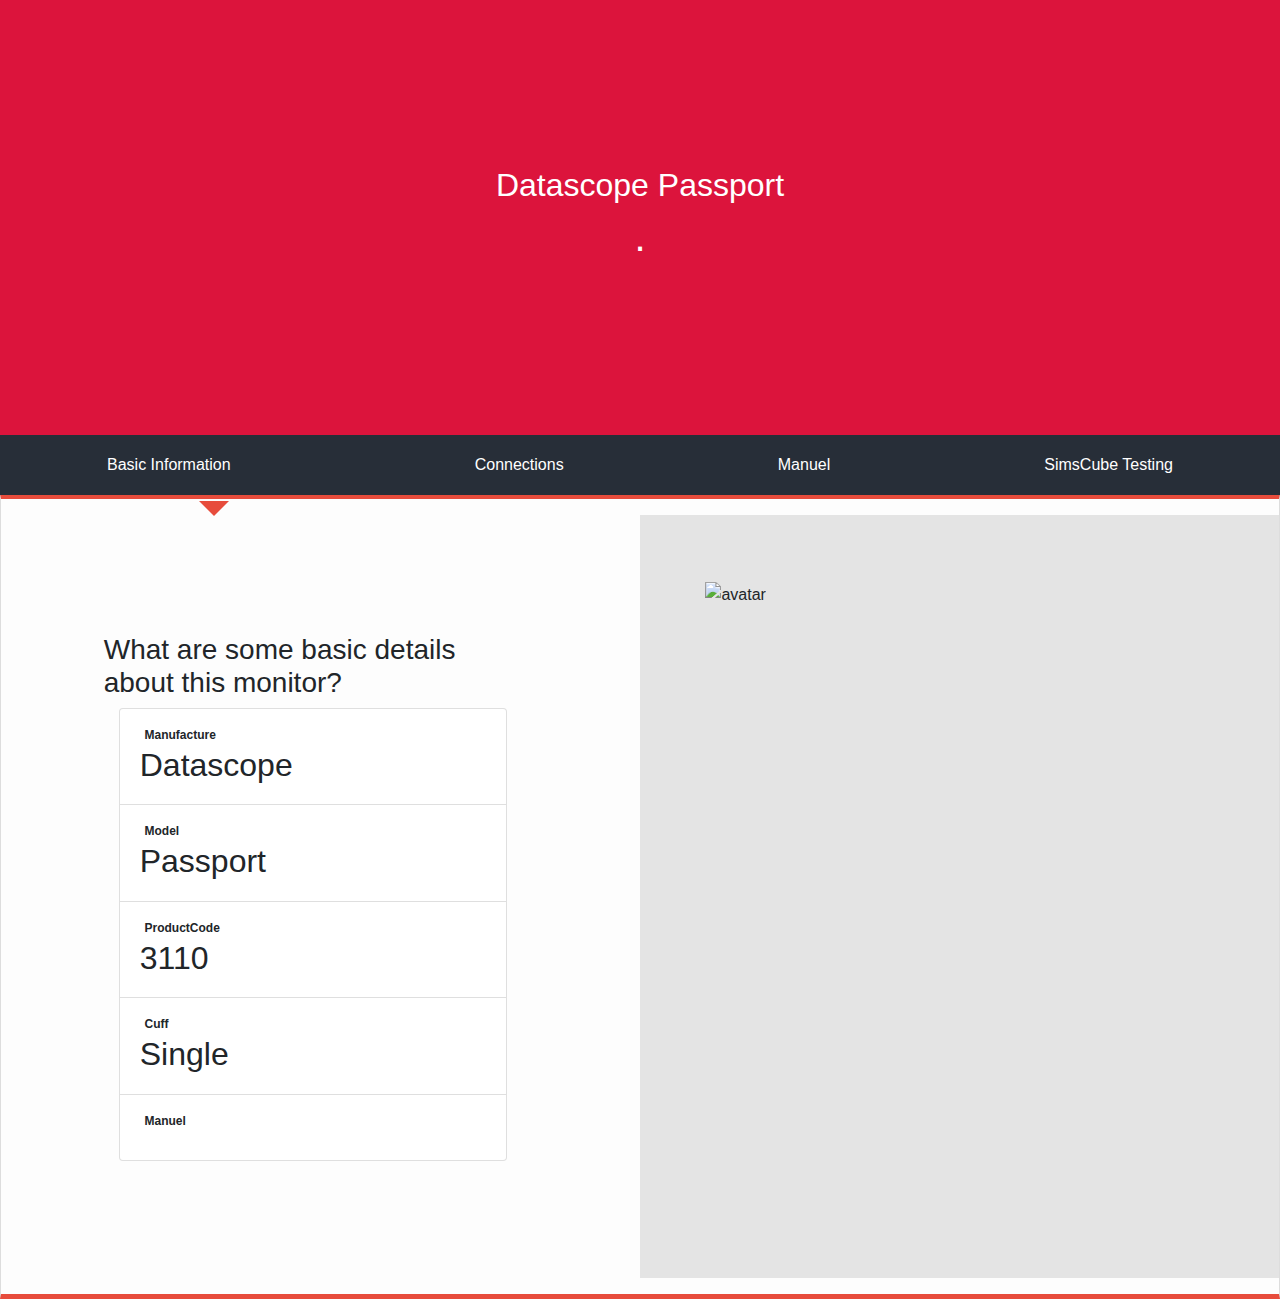
==== Devices/Datascope.html @ edd30456 "Update Datascope.html" ====
<!DOCTYPE html>
<html lang="en">
<link href="//maxcdn.bootstrapcdn.com/bootstrap/4.1.1/css/bootstrap.min.css" rel="stylesheet" id="bootstrap-css">
<script src="//maxcdn.bootstrapcdn.com/bootstrap/4.1.1/js/bootstrap.min.js"></script>
<script src="//cdnjs.cloudflare.com/ajax/libs/jquery/3.2.1/jquery.min.js"></script>
<link href="//maxcdn.bootstrapcdn.com/bootstrap/4.1.1/css/bootstrap.min.css" rel="stylesheet" id="bootstrap-css">
<script src="//maxcdn.bootstrapcdn.com/bootstrap/4.1.1/js/bootstrap.min.js"></script>
<script src="//cdnjs.cloudflare.com/ajax/libs/jquery/3.2.1/jquery.min.js"></script>
<script src="//ajax.googleapis.com/ajax/libs/jquery/3.1.0/jquery.min.js"></script>

<link href="//maxcdn.bootstrapcdn.com/bootstrap/4.1.1/css/bootstrap.min.css" rel="stylesheet" id="bootstrap-css">
<script src="//maxcdn.bootstrapcdn.com/bootstrap/4.1.1/js/bootstrap.min.js"></script>
<script src="//cdnjs.cloudflare.com/ajax/libs/jquery/3.2.1/jquery.min.js"></script>



<!-- Load JQuery -->


<head>
  <!-- Required meta tags -->

   <!-- Bootstrap CSS -->
   <!-- <link rel="stylesheet" href="https://stackpath.bootstrapcdn.com/bootstrap/4.1.3/css/bootstrap.min.css" integrity="sha384-MCw98/SFnGE8fJT3GXwEOngsV7Zt27NXFoaoApmYm81iuXoPkFOJwJ8ERdknLPMO" crossorigin="anonymous"> -->
   <!-- fontawesome(ions) -->
   <link rel="stylesheet" href="https://use.fontawesome.com/releases/v5.6.3/css/all.css" integrity="sha384-UHRtZLI+pbxtHCWp1t77Bi1L4ZtiqrqD80Kn4Z8NTSRyMA2Fd33n5dQ8lWUE00s/" crossorigin="anonymous">

   <!-- fontawesome(ions) -->
   <script src="https://ajax.googleapis.com/ajax/libs/jquery/3.3.1/jquery.min.js"></script>





  <link rel="stylesheet" href="https://bigpappidavid.github.io/product.css">
</head>

<!-- Load JSON file and output it-->
<!-- <script>
$(function() {

  // User clicks the "getData" button
  $("#getData").click(function() {

    // Put artistList element and JSON file location into a variable
    var infoList= $("#infoList");
    var url = "https://bigpappidavid.github.io/Devices/model.json";

    // Get the JSON file
    $.getJSON(url, function(data) {

      // Put artist info into a variable
      var marquette = data.marquette.map(function(item) {
        return item.manufacture + " (" + item.ProductCode + ")" + item.Model + item.manuelurl + item.Cuff;
      });

      // Remove all child nodes (including text nodes)
      infoList.empty();

      // Format artists with HTML tags
      if (marquette.length) {
        var content = "<li>" + marquette.join("</li><li>") + "</li>";
        var list = $("<ul>").html(content);
        infoList.append(list);
      }
    });
  });
});
</script>


<button id="getData">Display Ais</button>
<div id="infoList"></div> -->


<script>
$(function() {

  // User clicks the "getData" button
  $(document).ready(function() {

    // Put artistList element and JSON file location into a variable
    // var infoList= $("#infoList");
    var url = "https://bigpappidavid.github.io/Devices/model.json";

    // Get the JSON file
    $.getJSON(url, function(data) {

      //  this sectino is to get the title info into a variable
      // var bob = data.Datascope1.map
      data.Datascope1.map(function(item) {

        //return item.manufacture + " (" + item.ProductCode + ")" + item.Model + item.manuelurl + item.Cuff;
        // return JSON.stringify(item.manufacture + " " + item.Model + " ");
        $('#title').html(item.manufacture+ " " + item.Model);
        $('#manufacture').html(item.manufacture);
        $('#Model').append(item.Model);
        $('#ProductCode').append(item.ProductCode);
        $('#Cuff').append(item.Cuff);
        $('#IMGUrl').append('<img class="img" src="' + item.IMGUrl + '" alt="avatar" />');

      });




      //title.return.JSON.stringify(item.manufacture + " " + item.Model + " ");

      // titleString = title.join();
      // titleTest = titleString.replace(/\"/g, "");
      // document.getElementById("title").innerHTML = titleTest;
      /////////////////////////////////////////////////////////////////////////////////////////////
      /////////////////////////////////////////////////////////////////////////////////////////////
      /////////////////////////////////////////////////////////////////////////////////////////////
      /////////////////////////////////////////////////////////////////////////////////////////////
      //  this section is to get the Product Code
      // var manufacture = data.marquette.map(function(item) {
      //   //return item.manufacture + " (" + item.ProductCode + ")" + item.Model + item.manuelurl + item.Cuff;
      //   return JSON.stringify(item.manufacture);
      // });
      //
      // manufactureString = manufacture.join();
      // manufactureTest = manufactureString.replace(/\"/g, "");
      // document.getElementById("manufacture").innerHTML = manufactureTest;

      /////////////////////////////////////////////////////////////////////////////////////////////
      /////////////////////////////////////////////////////////////////////////////////////////////
      /////////////////////////////////////////////////////////////////////////////////////////////
      /////////////////////////////////////////////////////////////////////////////////////////////
      //  this section is to get the Product Code
      // var Model = data.marquette.map(function(item) {
      //   //return item.manufacture + " (" + item.ProductCode + ")" + item.Model + item.manuelurl + item.Cuff;
      //   return JSON.stringify(item.Model);
      // });
      //
      // ModelString = Model.join();
      // ModelTest = ModelString.replace(/\"/g, "");
      // document.getElementById("Model").innerHTML = ModelTest;







      /////////////////////////////////////////////////////////////////////////////////////////////
      /////////////////////////////////////////////////////////////////////////////////////////////
      /////////////////////////////////////////////////////////////////////////////////////////////
      /////////////////////////////////////////////////////////////////////////////////////////////
      //  this sectino is to get the Product Code
     //  var ProductCode = data.marquette.map(function(item) {
     //    //return item.manufacture + " (" + item.ProductCode + ")" + item.Model + item.manuelurl + item.Cuff;
     //    return JSON.stringify(item.ProductCode);
     //  });
     //
     //  ProductCodeString = ProductCode.join();
     //  ProductCodeTest = ProductCodeString.replace(/\"/g, "");
     //  document.getElementById("ProductCode").innerHTML = ProductCodeTest;
     //
     //
     //
     //
     //
     //  /////////////////////////////////////////////////////////////////////////////////////////////
     //  /////////////////////////////////////////////////////////////////////////////////////////////
     //  /////////////////////////////////////////////////////////////////////////////////////////////
     //  /////////////////////////////////////////////////////////////////////////////////////////////
     //  //  this sectino is to get the url
     //  var manuelUrl = data.marquette.map(function(item) {
     //    //return item.manufacture + " (" + item.ProductCode + ")" + item.Model + item.manuelurl + item.Cuff;
     //    return JSON.stringify(item.manuelUrl);
     //  });
     //
     //  manuelUrlString = manuelUrl.join();
     //  manuelUrlTest = manuelUrlString.replace(/\"/g, "");
     //  // document.getElementById("manuelUrl").innerHTML = manuelUrlTest;
     //  var str = "url";
     //  var result = str.link(manuelUrlTest);
     //  document.getElementById("manuelUrl").innerHTML = result;
     //
     //
     //  /////////////////////////////////////////////////////////////////////////////////////////////
     //  /////////////////////////////////////////////////////////////////////////////////////////////
     //  /////////////////////////////////////////////////////////////////////////////////////////////
     //  /////////////////////////////////////////////////////////////////////////////////////////////
     //  //  this sectino is to get the url
     //  var IMGUrl = data.marquette.map(function(item) {
     //    //return item.manufacture + " (" + item.ProductCode + ")" + item.Model + item.manuelurl + item.Cuff;
     //    return JSON.stringify(item.IMGUrl);
     //  });
     //
     //
     //
     //
     //  IMGUrlString = IMGUrl.join();
     //  IMGUrlTest = IMGUrlString.replace(/\"/g, "");
     //  // // document.getElementById("manuelUrl").innerHTML = manuelUrlTest;
     //  var str = "url";
     //  var result = str.link(IMGUrlTest);
     //  // $("#demo").append("<img src='"+IMGUrlTest+"' />")
     //  //    });
     // //
     // // document.getElementById("img-container").append("<img src=\" + result + "\" />");
     //
     //
     //
     //
     //
     //
     //
     //
     //
     //
     //
     //
     //
     //
     //
     //
     //
     //
     //
     //
     //  var marquette2 = data.marquette.map(function(item) {
     //    return item.manufacture + " (" + item.ProductCode + ")" + item.Model + item.manuelurl + item.Cuff;
     //
     //  });

      // Remove all child nodes (including text nodes)
       //infoList.empty();






      // var myJSON = JSON.stringify(marquette);
      // myJSON = json.replace(/\"([^(\")"]+)\":/g,"$1:");
      //document.getElementById("demo").innerHTML = test;
      // Format model with HTML tags
      // if (marquette2.length) {
      //   var content = "<li>" + marquette2.join("</li><li>") + "</li>";
      //   var list = $("<ul>").html(content);
      //   infoList.append(list);
      //
      //
      // }
    });
  });
});
</script>
<body>

<!-- <i class="fas fa-camera fa-5x lnr text-primary services-icon"></i> -->
<div class="container-fluid home-main">
		<h2  id="title">
      <h1 Class="blinker">.</h1>

    </h2>
    <!-- <span class="blinker">.</span> -->

		<!-- <button type="button" class="btn btn-default">View Profile</button> -->
	</div>
  <div class="banner-section" id="img-container">
      </div>
  <div class="container-fluid">
                <div class="row">
                  <div class="col-xl-12 ">
                    <nav>
                      <div class="nav nav-tabs nav-fill" id="nav-tab" role="tablist">
                        <a class="nav-item nav-link active" id="nav-home-tab" data-toggle="tab" href="#nav-home" role="tab" aria-controls="nav-home" aria-selected="true">Basic Information</a>
                        <a class="nav-item nav-link" id="nav-profile-tab" data-toggle="tab" href="#nav-profile" role="tab" aria-controls="nav-profile" aria-selected="false">Connections</a>
                        <a class="nav-item nav-link" id="nav-contact-tab" data-toggle="tab" href="#nav-contact" role="tab" aria-controls="nav-contact" aria-selected="false">Manuel</a>
                        <a class="nav-item nav-link" id="nav-about-tab" data-toggle="tab" href="#nav-about" role="tab" aria-controls="nav-about" aria-selected="false">SimsCube Testing</a>
                      </div>
                    </nav>
                    <div class="tab-content py-3 px-3 px-sm-0" id="nav-tabContent">
                      <div class="tab-pane fade show active" id="nav-home" role="tabpanel" aria-labelledby="nav-home-tab">
                        <div class="container-fluid home-content1">
                      		<div class="row">
                      			<div class="col-md-6 content1-left">



                      				<h3>What are some basic details about this monitor<span class="blinker">?</span></h3>


                              <div class="container">
  <!-- <h2>List Group With Badges</h2> -->
  <ul class="list-group">



    <li class="list-group-item " > <span class="badge">Manufacture</span> <h2  id="manufacture"> </h2> </li>
    <li class="list-group-item " > <span class="badge">Model</span> <h2  id="Model"> </h2> </li>
    <li class="list-group-item" > <span class="badge">ProductCode</span> <h2  id="ProductCode"> </h2> </li>
    <li class="list-group-item" > <span class="badge">Cuff</span> <h2  id="Cuff"> </h2> </li>
    <li class="list-group-item"><span class="badge">Manuel</span> <p id="manuelUrl"></p></li>
  </ul>
</div>
                      				<!-- <p>Build responsive, mobile-first projects on the web with the world’s most popular front-end component library.</p> -->
                      				<!-- <div class="content1-left"></div> -->
                      			</div>
                      			<div class="col-md-6 content1-right">
                              <!-- <img class="img" id="demo"alt=""> -->
                              <!-- <div id="IMGUrl"></div> -->
                              <!-- <div class="banner-section" id="img-container"> -->
                              <div id="IMGUrl"></div>

      <!-- </div> -->

                              <!-- <p>Bootstrap is an open source toolkit for developing with HTML, CSS, and JS. Quickly prototype your ideas or build your entire app with our Sass variables and mixins, responsive grid system, extensive prebuilt components, and powerful plugins built on jQuery.</p> -->
                      			</div>
                      		</div>
                      	</div>
                      	<!-- <div class="container-fluid home-content2">
                      		<p><span>Test</span> and <span>announcements</span> for all things <span>Bootstrap</span>, including new <span>releases</span> and <span>Bootstrap Themes</span>.</p>
                      	</div> -->
                      </div>

                      <div class="tab-pane fade" id="nav-profile" role="tabpanel" aria-labelledby="nav-profile-tab">
                        Et et consectetur ipsum labore excepteur est proident excepteur ad velit occaecat qui minim occaecat veniam. Fugiat veniam incididunt anim aliqua enim pariatur veniam sunt est aute sit dolor anim. Velit non irure adipisicing aliqua ullamco irure incididunt irure non esse consectetur nostrud minim non minim occaecat. Amet duis do nisi duis veniam non est eiusmod tempor incididunt tempor dolor ipsum in qui sit. Exercitation mollit sit culpa nisi culpa non adipisicing reprehenderit do dolore. Duis reprehenderit occaecat anim ullamco ad duis occaecat ex.
                      </div>
                      <div class="tab-pane fade" id="nav-contact" role="tabpanel" aria-labelledby="nav-contact-tab">
                        Et et consectetur ipsum labore excepteur est proident excepteur ad velit occaecat qui minim occaecat veniam. Fugiat veniam incididunt anim aliqua enim pariatur veniam sunt est aute sit dolor anim. Velit non irure adipisicing aliqua ullamco irure incididunt irure non esse consectetur nostrud minim non minim occaecat. Amet duis do nisi duis veniam non est eiusmod tempor incididunt tempor dolor ipsum in qui sit. Exercitation mollit sit culpa nisi culpa non adipisicing reprehenderit do dolore. Duis reprehenderit occaecat anim ullamco ad duis occaecat ex.
                      </div>
                      <div class="tab-pane fade" id="nav-about" role="tabpanel" aria-labelledby="nav-about-tab">
                        Et et consectetur ipsum labore excepteur est proident excepteur ad velit occaecat qui minim occaecat veniam. Fugiat veniam incididunt anim aliqua enim pariatur veniam sunt est aute sit dolor anim. Velit non irure adipisicing aliqua ullamco irure incididunt irure non esse consectetur nostrud minim non minim occaecat. Amet duis do nisi duis veniam non est eiusmod tempor incididunt tempor dolor ipsum in qui sit. Exercitation mollit sit culpa nisi culpa non adipisicing reprehenderit do dolore. Duis reprehenderit occaecat anim ullamco ad duis occaecat.

                        <div class="col-md-8">
             <div class="vid">
                 <iframe width="560" height="315" src="https://www.youtube.com/embed/yuTyTB3vH5M" frameborder="0" allow="accelerometer; autoplay; encrypted-media; gyroscope; picture-in-picture" allowfullscreen></iframe>
             </div><!--./vid -->

         </div>
                      </div>

                    </div>

                  </div>
                </div>
          </div>
        </div>
  </div>








<!-- <div id="getData">Display Ais</div>
<div id="infoList"></div> -->

</body>
</html>
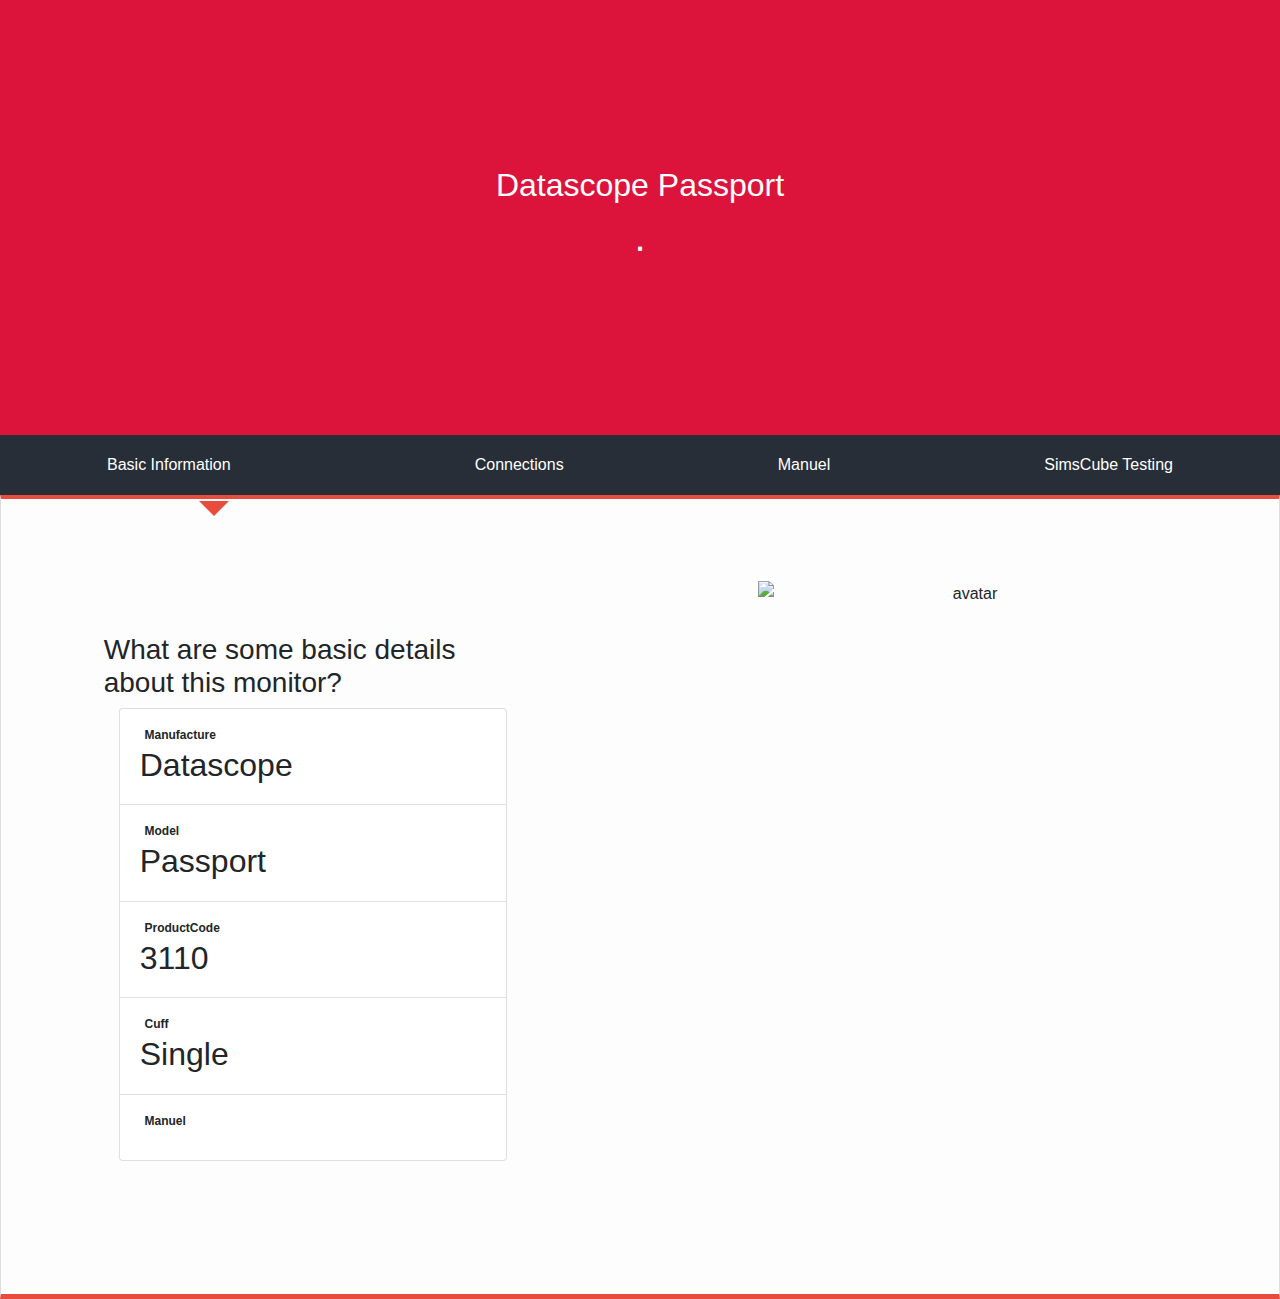
==== commit 2c85119c: "Update Datascope.html" ====
--- a/Devices/Datascope.html
+++ b/Devices/Datascope.html
@@ -12,6 +12,10 @@
 <script src="//maxcdn.bootstrapcdn.com/bootstrap/4.1.1/js/bootstrap.min.js"></script>
 <script src="//cdnjs.cloudflare.com/ajax/libs/jquery/3.2.1/jquery.min.js"></script>
 
+<link href="//maxcdn.bootstrapcdn.com/bootstrap/4.1.1/css/bootstrap.min.css" rel="stylesheet" id="bootstrap-css">
+<script src="//maxcdn.bootstrapcdn.com/bootstrap/4.1.1/js/bootstrap.min.js"></script>
+<script src="//cdnjs.cloudflare.com/ajax/libs/jquery/3.2.1/jquery.min.js"></script>
+<!------ Include the above in your HEAD tag ---------->
 
 
 <!-- Load JQuery -->
@@ -325,7 +329,59 @@
                         Et et consectetur ipsum labore excepteur est proident excepteur ad velit occaecat qui minim occaecat veniam. Fugiat veniam incididunt anim aliqua enim pariatur veniam sunt est aute sit dolor anim. Velit non irure adipisicing aliqua ullamco irure incididunt irure non esse consectetur nostrud minim non minim occaecat. Amet duis do nisi duis veniam non est eiusmod tempor incididunt tempor dolor ipsum in qui sit. Exercitation mollit sit culpa nisi culpa non adipisicing reprehenderit do dolore. Duis reprehenderit occaecat anim ullamco ad duis occaecat ex.
                       </div>
                       <div class="tab-pane fade" id="nav-about" role="tabpanel" aria-labelledby="nav-about-tab">
-                        Et et consectetur ipsum labore excepteur est proident excepteur ad velit occaecat qui minim occaecat veniam. Fugiat veniam incididunt anim aliqua enim pariatur veniam sunt est aute sit dolor anim. Velit non irure adipisicing aliqua ullamco irure incididunt irure non esse consectetur nostrud minim non minim occaecat. Amet duis do nisi duis veniam non est eiusmod tempor incididunt tempor dolor ipsum in qui sit. Exercitation mollit sit culpa nisi culpa non adipisicing reprehenderit do dolore. Duis reprehenderit occaecat anim ullamco ad duis occaecat.
+                        <div class="how-section1">
+                                            <div class="row">
+                                                <div class="col-md-6 how-img">
+                                                    <!-- <iframe width="560" height="315" src="https://www.youtube.com/embed/yuTyTB3vH5M" frameborder="0" allow="accelerometer; autoplay; encrypted-media; gyroscope; picture-in-picture" allowfullscreen></iframe> -->
+                                                    <iframe width="560" height="315" src="https://www.youtube-nocookie.com/embed/yuTyTB3vH5M?start=5" frameborder="0" allow="accelerometer; autoplay; encrypted-media; gyroscope; picture-in-picture" allowfullscreen></iframe>
+                                                </div>
+                                                <div class="col-md-6">
+                                                    <h4> How do you test a Machine<span class="blinker">?</span></h4>
+                                                                <h4 class="subheading">Project C.U.R.E. - Machine Testing.</h4>
+                                                <p class="text-muted">Freedom to work on ideal projects. On GetLance, you run your own business and choose your own clients and projects. Just complete your profile and we’ll highlight ideal jobs. Also search projects, and respond to client invitations.
+                                                                    Wide variety and high pay. Clients are now posting jobs in hundreds of skill categories, paying top price for great work.
+                                                                    More and more success. The greater the success you have on projects, the more likely you are to get hired by clients that use GetLance.</p>
+                                                </div>
+                                            </div>
+                                            <div class="row">
+                                                <div class="col-md-6">
+                                                    <h4>How do you clean the Machine<span class="blinker">?</span></h4>
+                                                                <h4 class="subheading">Project C.U.R.E. - Cleaning Biomedical Machines.</h4>
+                                                                <p class="text-muted">Streamlined hiring. GetLance’s sophisticated algorithms highlight projects you’re a great fit for.
+                                                                    Top Rated and Rising Talent programs. Enjoy higher visibility with the added status of prestigious programs.
+                                                                    Do substantial work with top clients. GetLance pricing encourages freelancers to use GetLance for repeat relationships with their clients.</p>
+                                                </div>
+                                                <div class="col-md-6 how-img">
+                                                    <!-- <img src="https://image.ibb.co/cHgKnU/Work_Section2_freelance_img2.png" class="rounded-circle img-fluid" alt=""/> -->
+
+                                                    <iframe width="560" height="315" src="https://www.youtube-nocookie.com/embed/xk0zsK8ONjg?start=5" frameborder="0" allow="accelerometer; autoplay; encrypted-media; gyroscope; picture-in-picture" allowfullscreen></iframe>
+                                                </div>
+                                            </div>
+                                            <div class="row">
+                                                <div class="col-md-6 how-img">
+                                                     <img src="https://image.ibb.co/ctSLu9/Work_Section2_freelance_img3.png" class="rounded-circle img-fluid" alt=""/>
+                                                </div>
+                                                <div class="col-md-6">
+                                                    <h4>Work efficiently, effectively.</h4>
+                                                                <h4 class="subheading">With GetLance, you have the freedom and flexibility to control when, where, and how you work. Each project includes an online workspace shared by you and your client, allowing you to:</h4>
+                                                                <p class="text-muted">Send and receive files. Deliver digital assets in a secure environment.
+                                                                    Share feedback in real time. Use GetLance Messages to communicate via text, chat, or video.
+                                                                    Use our mobile app. Many features can be accessed on your mobile phone when on the go.</p>
+                                                </div>
+                                            </div>
+                                            <div class="row">
+                                                <div class="col-md-6">
+                                                    <h4>Get paid on time</h4>
+                                                                <h4 class="subheading">All projects include GetLance Payment Protection — helping ensure that you get paid for all work successfully completed through the freelancing website.</h4>
+                                                                <p class="text-muted">All invoices and payments happen through GetLance. Count on a simple and streamlined process.
+                                                                    Hourly and fixed-price projects. For hourly work, submit timesheets through GetLance. For fixed-price jobs, set milestones and funds are released via GetLance escrow features.
+                                                                    Multiple payment options. Choose a payment method that works best for you, from direct deposit or PayPal to wire transfer and more.</p>
+                                                </div>
+                                                <div class="col-md-6 how-img">
+                                                    <img src="https://image.ibb.co/gQ9iE9/Work_Section2_freelance_img4.png" class="rounded-circle img-fluid" alt=""/>
+                                                </div>
+                                            </div>
+                                        </div>
 
                         <div class="col-md-8">
              <div class="vid">
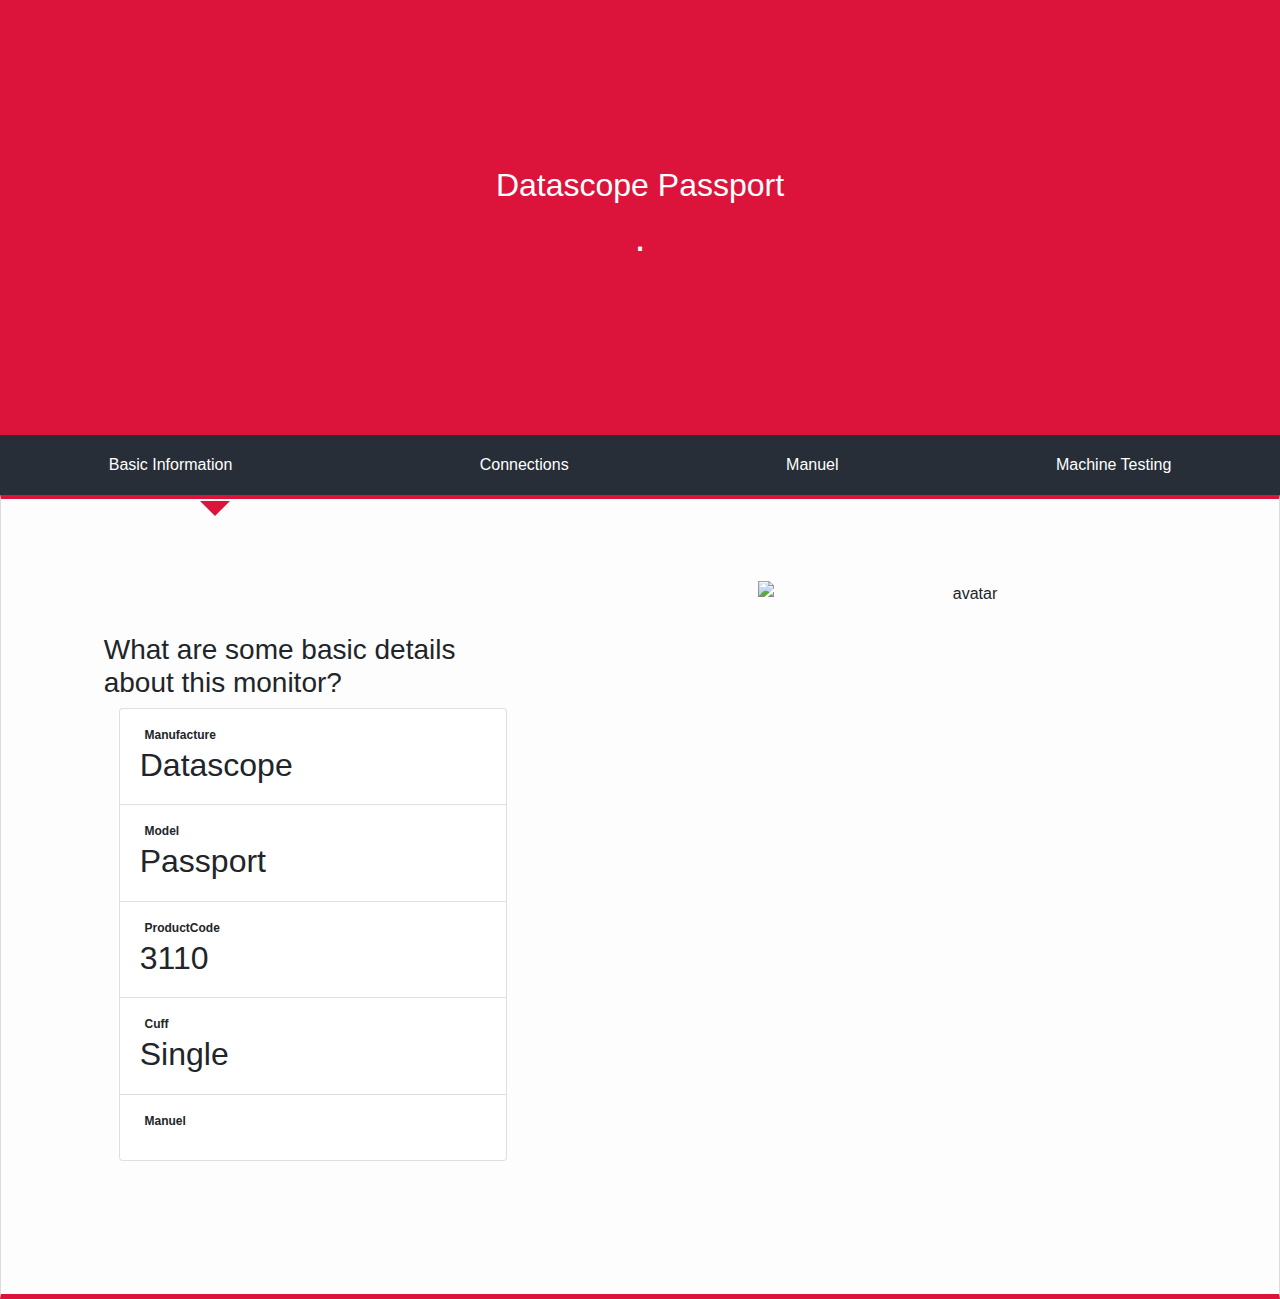
==== commit 49e0fe78: "Update Datascope.html" ====
--- a/Devices/Datascope.html
+++ b/Devices/Datascope.html
@@ -275,7 +275,7 @@
                         <a class="nav-item nav-link active" id="nav-home-tab" data-toggle="tab" href="#nav-home" role="tab" aria-controls="nav-home" aria-selected="true">Basic Information</a>
                         <a class="nav-item nav-link" id="nav-profile-tab" data-toggle="tab" href="#nav-profile" role="tab" aria-controls="nav-profile" aria-selected="false">Connections</a>
                         <a class="nav-item nav-link" id="nav-contact-tab" data-toggle="tab" href="#nav-contact" role="tab" aria-controls="nav-contact" aria-selected="false">Manuel</a>
-                        <a class="nav-item nav-link" id="nav-about-tab" data-toggle="tab" href="#nav-about" role="tab" aria-controls="nav-about" aria-selected="false">SimsCube Testing</a>
+                        <a class="nav-item nav-link" id="nav-about-tab" data-toggle="tab" href="#nav-about" role="tab" aria-controls="nav-about" aria-selected="false">Machine Testing</a>
                       </div>
                     </nav>
                     <div class="tab-content py-3 px-3 px-sm-0" id="nav-tabContent">
@@ -338,18 +338,14 @@
                                                 <div class="col-md-6">
                                                     <h4> How do you test a Machine<span class="blinker">?</span></h4>
                                                                 <h4 class="subheading">Project C.U.R.E. - Machine Testing.</h4>
-                                                <p class="text-muted">Freedom to work on ideal projects. On GetLance, you run your own business and choose your own clients and projects. Just complete your profile and we’ll highlight ideal jobs. Also search projects, and respond to client invitations.
-                                                                    Wide variety and high pay. Clients are now posting jobs in hundreds of skill categories, paying top price for great work.
-                                                                    More and more success. The greater the success you have on projects, the more likely you are to get hired by clients that use GetLance.</p>
+                                                <p class="text-muted">The folowing video is to help a Biomedical Engineer uderstand the basics of cleaning a machine.</p>
                                                 </div>
                                             </div>
                                             <div class="row">
                                                 <div class="col-md-6">
                                                     <h4>How do you clean the Machine<span class="blinker">?</span></h4>
                                                                 <h4 class="subheading">Project C.U.R.E. - Cleaning Biomedical Machines.</h4>
-                                                                <p class="text-muted">Streamlined hiring. GetLance’s sophisticated algorithms highlight projects you’re a great fit for.
-                                                                    Top Rated and Rising Talent programs. Enjoy higher visibility with the added status of prestigious programs.
-                                                                    Do substantial work with top clients. GetLance pricing encourages freelancers to use GetLance for repeat relationships with their clients.</p>
+                                                                <p class="text-muted">The folowing video is to help a Biomedical Engineer uderstand how to clean a machine.</p>
                                                 </div>
                                                 <div class="col-md-6 how-img">
                                                     <!-- <img src="https://image.ibb.co/cHgKnU/Work_Section2_freelance_img2.png" class="rounded-circle img-fluid" alt=""/> -->
@@ -383,12 +379,7 @@
                                             </div>
                                         </div>
 
-                        <div class="col-md-8">
-             <div class="vid">
-                 <iframe width="560" height="315" src="https://www.youtube.com/embed/yuTyTB3vH5M" frameborder="0" allow="accelerometer; autoplay; encrypted-media; gyroscope; picture-in-picture" allowfullscreen></iframe>
-             </div><!--./vid -->
-
-         </div>
+
                       </div>
 
                     </div>
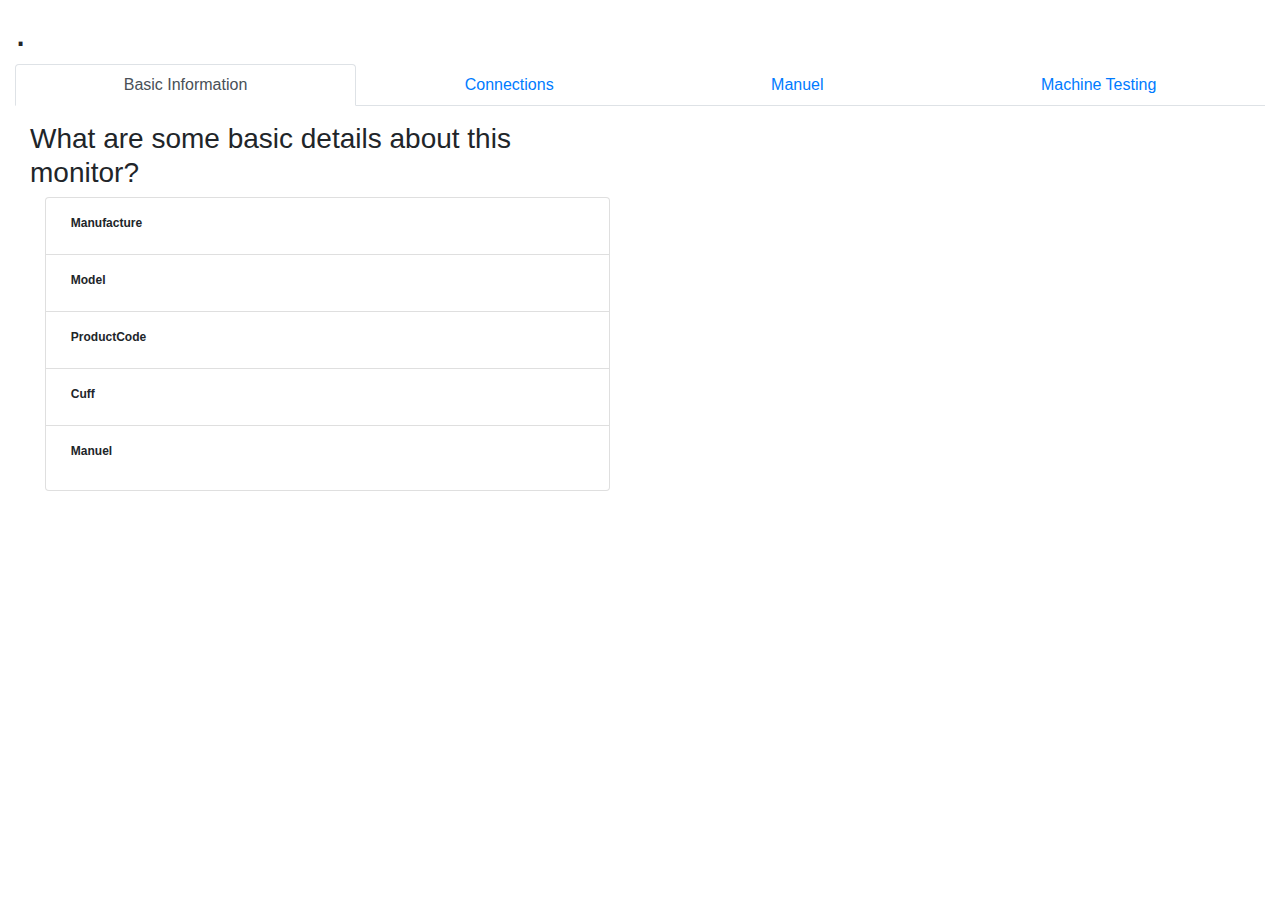
==== commit e22048f9: "icon changing color to black" ====
--- a/Devices/Datascope.html
+++ b/Devices/Datascope.html
@@ -36,7 +36,7 @@
 
 
 
-  <link rel="stylesheet" href="https://bigpappidavid.github.io/product.css">
+  <link rel="stylesheet" href="https://engineerDavid.github.io/product.css">
 </head>
 
 <!-- Load JSON file and output it-->
@@ -85,7 +85,7 @@
 
     // Put artistList element and JSON file location into a variable
     // var infoList= $("#infoList");
-    var url = "https://bigpappidavid.github.io/Devices/model.json";
+    var url = "https://engineerDavid.github.io/Devices/model.json";
 
     // Get the JSON file
     $.getJSON(url, function(data) {
@@ -102,6 +102,7 @@
         $('#ProductCode').append(item.ProductCode);
         $('#Cuff').append(item.Cuff);
         $('#IMGUrl').append('<img class="img" src="' + item.IMGUrl + '" alt="avatar" />');
+        $('#manuelUrl').append('<a href="' + item.manuelUrl + '" ><i class="fas fa-book fa-5x"></i></a>');
 
       });
 
@@ -343,7 +344,7 @@
                                             </div>
                                             <div class="row">
                                                 <div class="col-md-6">
-                                                    <h4>How do you clean the Machine<span class="blinker">?</span></h4>
+                                                    <h4>How do you clean a Machine<span class="blinker">?</span></h4>
                                                                 <h4 class="subheading">Project C.U.R.E. - Cleaning Biomedical Machines.</h4>
                                                                 <p class="text-muted">The folowing video is to help a Biomedical Engineer uderstand how to clean a machine.</p>
                                                 </div>
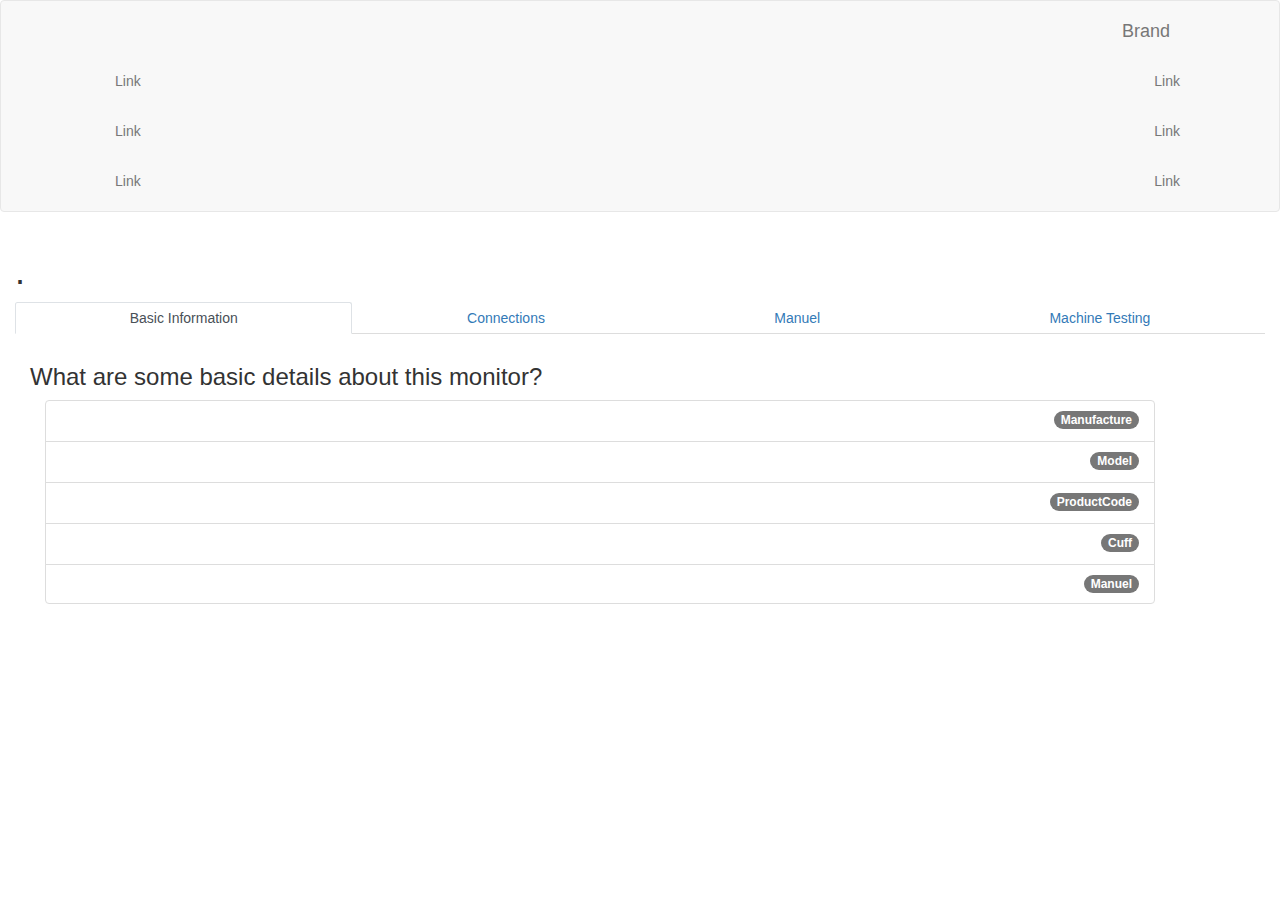
==== commit e45d8ca9: "navbar addition" ====
--- a/Devices/Datascope.html
+++ b/Devices/Datascope.html
@@ -1,6 +1,8 @@
 <!DOCTYPE html>
 <html lang="en">
 <link href="//maxcdn.bootstrapcdn.com/bootstrap/4.1.1/css/bootstrap.min.css" rel="stylesheet" id="bootstrap-css">
+<link href="https://maxcdn.bootstrapcdn.com/font-awesome/4.7.0/css/font-awesome.min.css" rel="stylesheet"/>
+
 <script src="//maxcdn.bootstrapcdn.com/bootstrap/4.1.1/js/bootstrap.min.js"></script>
 <script src="//cdnjs.cloudflare.com/ajax/libs/jquery/3.2.1/jquery.min.js"></script>
 <link href="//maxcdn.bootstrapcdn.com/bootstrap/4.1.1/css/bootstrap.min.css" rel="stylesheet" id="bootstrap-css">
@@ -16,6 +18,12 @@
 <script src="//maxcdn.bootstrapcdn.com/bootstrap/4.1.1/js/bootstrap.min.js"></script>
 <script src="//cdnjs.cloudflare.com/ajax/libs/jquery/3.2.1/jquery.min.js"></script>
 <!------ Include the above in your HEAD tag ---------->
+
+
+<link href="//netdna.bootstrapcdn.com/bootstrap/3.2.0/css/bootstrap.min.css" rel="stylesheet" id="bootstrap-css">
+<script src="//netdna.bootstrapcdn.com/bootstrap/3.2.0/js/bootstrap.min.js"></script>
+<script src="//code.jquery.com/jquery-1.11.1.min.js"></script>
+<!------ Include the above in your HEAD tag (navbar)---------->
 
 
 <!-- Load JQuery -->
@@ -255,6 +263,36 @@
 });
 </script>
 <body>
+
+
+        <nav class="navbar navbar-default" role="navigation">
+    	  <div class="container">
+		    <!-- Brand and toggle get grouped for better mobile display -->
+		    <div class="navbar-header">
+		      <button type="button" class="navbar-toggle" data-toggle="collapse" data-target="#navbar-brand-centered">
+		        <span class="sr-only">Toggle navigation</span>
+		        <span class="icon-bar"></span>
+		        <span class="icon-bar"></span>
+		        <span class="icon-bar"></span>
+		      </button>
+		      <div class="navbar-brand navbar-brand-centered">Brand</div>
+		    </div>
+
+		    <!-- Collect the nav links, forms, and other content for toggling -->
+		    <div class="collapse navbar-collapse" id="navbar-brand-centered">
+		      <ul class="nav navbar-nav">
+		        <li><a href="#">Link</a></li>
+		        <li><a href="#">Link</a></li>
+		        <li><a href="#">Link</a></li>
+		      </ul>
+		      <ul class="nav navbar-nav navbar-right">
+		        <li><a href="#">Link</a></li>
+		        <li><a href="#">Link</a></li>
+		        <li><a href="#">Link</a></li>
+		      </ul>
+		    </div><!-- /.navbar-collapse -->
+		  </div><!-- /.container-fluid -->
+		</nav>
 
 <!-- <i class="fas fa-camera fa-5x lnr text-primary services-icon"></i> -->
 <div class="container-fluid home-main">
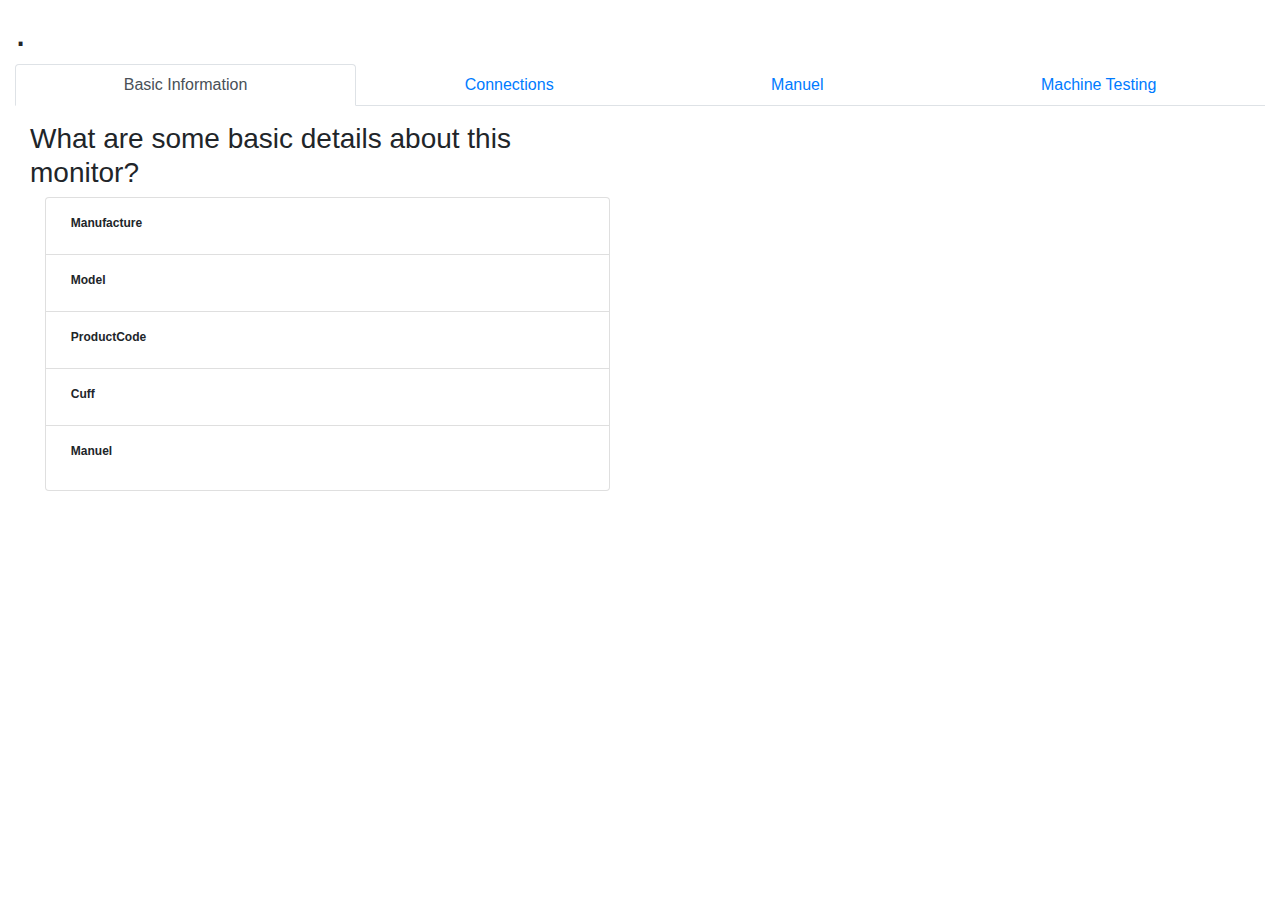
==== commit a67ef7c9: "issue of navbar lead to delete navbar" ====
--- a/Devices/Datascope.html
+++ b/Devices/Datascope.html
@@ -18,12 +18,6 @@
 <script src="//maxcdn.bootstrapcdn.com/bootstrap/4.1.1/js/bootstrap.min.js"></script>
 <script src="//cdnjs.cloudflare.com/ajax/libs/jquery/3.2.1/jquery.min.js"></script>
 <!------ Include the above in your HEAD tag ---------->
-
-
-<link href="//netdna.bootstrapcdn.com/bootstrap/3.2.0/css/bootstrap.min.css" rel="stylesheet" id="bootstrap-css">
-<script src="//netdna.bootstrapcdn.com/bootstrap/3.2.0/js/bootstrap.min.js"></script>
-<script src="//code.jquery.com/jquery-1.11.1.min.js"></script>
-<!------ Include the above in your HEAD tag (navbar)---------->
 
 
 <!-- Load JQuery -->
@@ -263,36 +257,7 @@
 });
 </script>
 <body>
-
-
-        <nav class="navbar navbar-default" role="navigation">
-    	  <div class="container">
-		    <!-- Brand and toggle get grouped for better mobile display -->
-		    <div class="navbar-header">
-		      <button type="button" class="navbar-toggle" data-toggle="collapse" data-target="#navbar-brand-centered">
-		        <span class="sr-only">Toggle navigation</span>
-		        <span class="icon-bar"></span>
-		        <span class="icon-bar"></span>
-		        <span class="icon-bar"></span>
-		      </button>
-		      <div class="navbar-brand navbar-brand-centered">Brand</div>
-		    </div>
-
-		    <!-- Collect the nav links, forms, and other content for toggling -->
-		    <div class="collapse navbar-collapse" id="navbar-brand-centered">
-		      <ul class="nav navbar-nav">
-		        <li><a href="#">Link</a></li>
-		        <li><a href="#">Link</a></li>
-		        <li><a href="#">Link</a></li>
-		      </ul>
-		      <ul class="nav navbar-nav navbar-right">
-		        <li><a href="#">Link</a></li>
-		        <li><a href="#">Link</a></li>
-		        <li><a href="#">Link</a></li>
-		      </ul>
-		    </div><!-- /.navbar-collapse -->
-		  </div><!-- /.container-fluid -->
-		</nav>
+  
 
 <!-- <i class="fas fa-camera fa-5x lnr text-primary services-icon"></i> -->
 <div class="container-fluid home-main">
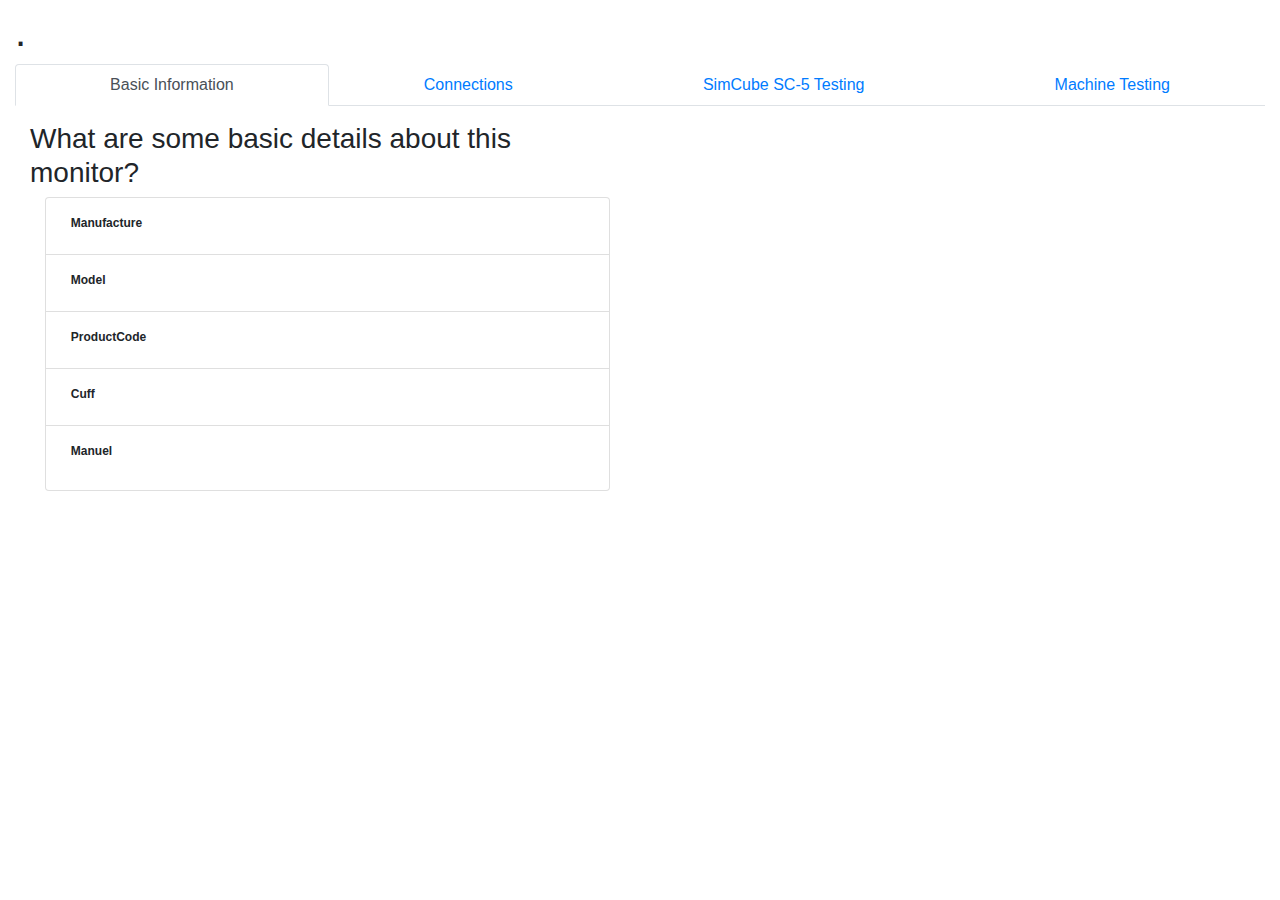
==== commit 973600ce: "Update Datascope.html" ====
--- a/Devices/Datascope.html
+++ b/Devices/Datascope.html
@@ -257,7 +257,7 @@
 });
 </script>
 <body>
-  
+
 
 <!-- <i class="fas fa-camera fa-5x lnr text-primary services-icon"></i> -->
 <div class="container-fluid home-main">
@@ -278,7 +278,7 @@
                       <div class="nav nav-tabs nav-fill" id="nav-tab" role="tablist">
                         <a class="nav-item nav-link active" id="nav-home-tab" data-toggle="tab" href="#nav-home" role="tab" aria-controls="nav-home" aria-selected="true">Basic Information</a>
                         <a class="nav-item nav-link" id="nav-profile-tab" data-toggle="tab" href="#nav-profile" role="tab" aria-controls="nav-profile" aria-selected="false">Connections</a>
-                        <a class="nav-item nav-link" id="nav-contact-tab" data-toggle="tab" href="#nav-contact" role="tab" aria-controls="nav-contact" aria-selected="false">Manuel</a>
+                        <a class="nav-item nav-link" id="nav-contact-tab" data-toggle="tab" href="#nav-contact" role="tab" aria-controls="nav-contact" aria-selected="false">SimCube SC-5 Testing</a>
                         <a class="nav-item nav-link" id="nav-about-tab" data-toggle="tab" href="#nav-about" role="tab" aria-controls="nav-about" aria-selected="false">Machine Testing</a>
                       </div>
                     </nav>
@@ -330,7 +330,30 @@
                         Et et consectetur ipsum labore excepteur est proident excepteur ad velit occaecat qui minim occaecat veniam. Fugiat veniam incididunt anim aliqua enim pariatur veniam sunt est aute sit dolor anim. Velit non irure adipisicing aliqua ullamco irure incididunt irure non esse consectetur nostrud minim non minim occaecat. Amet duis do nisi duis veniam non est eiusmod tempor incididunt tempor dolor ipsum in qui sit. Exercitation mollit sit culpa nisi culpa non adipisicing reprehenderit do dolore. Duis reprehenderit occaecat anim ullamco ad duis occaecat ex.
                       </div>
                       <div class="tab-pane fade" id="nav-contact" role="tabpanel" aria-labelledby="nav-contact-tab">
-                        Et et consectetur ipsum labore excepteur est proident excepteur ad velit occaecat qui minim occaecat veniam. Fugiat veniam incididunt anim aliqua enim pariatur veniam sunt est aute sit dolor anim. Velit non irure adipisicing aliqua ullamco irure incididunt irure non esse consectetur nostrud minim non minim occaecat. Amet duis do nisi duis veniam non est eiusmod tempor incididunt tempor dolor ipsum in qui sit. Exercitation mollit sit culpa nisi culpa non adipisicing reprehenderit do dolore. Duis reprehenderit occaecat anim ullamco ad duis occaecat ex.
+                        <div class="how-section1">
+                                            <div class="row">
+                                                <div class="col-md-6 how-img">
+                                                    <!-- <iframe width="560" height="315" src="https://www.youtube.com/embed/yuTyTB3vH5M" frameborder="0" allow="accelerometer; autoplay; encrypted-media; gyroscope; picture-in-picture" allowfullscreen></iframe> -->
+                                                    <iframe width="560" height="315" src="https://www.pronktech.com/product/marquette-style-adapter/" frameborder="0" allow="accelerometer; autoplay; encrypted-media; gyroscope; picture-in-picture" allowfullscreen></iframe>
+                                                </div>
+                                                <div class="col-md-6">
+                                                    <h4>What type of cable do you use for NIBP<span class="blinker">?</span></h4>
+                                                                <h4 class="subheading">Project C.U.R.E. - Machine Testing.</h4>
+                                                <p class="text-muted">The folowing video is to help a Biomedical Engineer uderstand the basics of cleaning a machine.</p>
+                                                </div>
+                                            </div>
+                                            <div class="row">
+                                                <div class="col-md-6">
+                                                    <h4>How do you clean a Machine<span class="blinker">?</span></h4>
+                                                                <h4 class="subheading">Project C.U.R.E. - Cleaning Biomedical Machines.</h4>
+                                                                <p class="text-muted">The folowing video is to help a Biomedical Engineer uderstand how to clean a machine.</p>
+                                                </div>
+                                                <div class="col-md-6 how-img">
+                                                    <!-- <img src="https://image.ibb.co/cHgKnU/Work_Section2_freelance_img2.png" class="rounded-circle img-fluid" alt=""/> -->
+
+                                                    <iframe width="560" height="315" src="https://www.pronktech.com/wp-content/uploads/2013/06/Adapt-M-Hi-Res.jpg" frameborder="0" allow="accelerometer; autoplay; encrypted-media; gyroscope; picture-in-picture" allowfullscreen></iframe>
+                                                </div>
+                                            </div>
                       </div>
                       <div class="tab-pane fade" id="nav-about" role="tabpanel" aria-labelledby="nav-about-tab">
                         <div class="how-section1">
@@ -357,7 +380,7 @@
                                                     <iframe width="560" height="315" src="https://www.youtube-nocookie.com/embed/xk0zsK8ONjg?start=5" frameborder="0" allow="accelerometer; autoplay; encrypted-media; gyroscope; picture-in-picture" allowfullscreen></iframe>
                                                 </div>
                                             </div>
-                                            <div class="row">
+                                            <!-- <div class="row">
                                                 <div class="col-md-6 how-img">
                                                      <img src="https://image.ibb.co/ctSLu9/Work_Section2_freelance_img3.png" class="rounded-circle img-fluid" alt=""/>
                                                 </div>
@@ -380,7 +403,7 @@
                                                 <div class="col-md-6 how-img">
                                                     <img src="https://image.ibb.co/gQ9iE9/Work_Section2_freelance_img4.png" class="rounded-circle img-fluid" alt=""/>
                                                 </div>
-                                            </div>
+                                            </div> -->
                                         </div>
 
 
